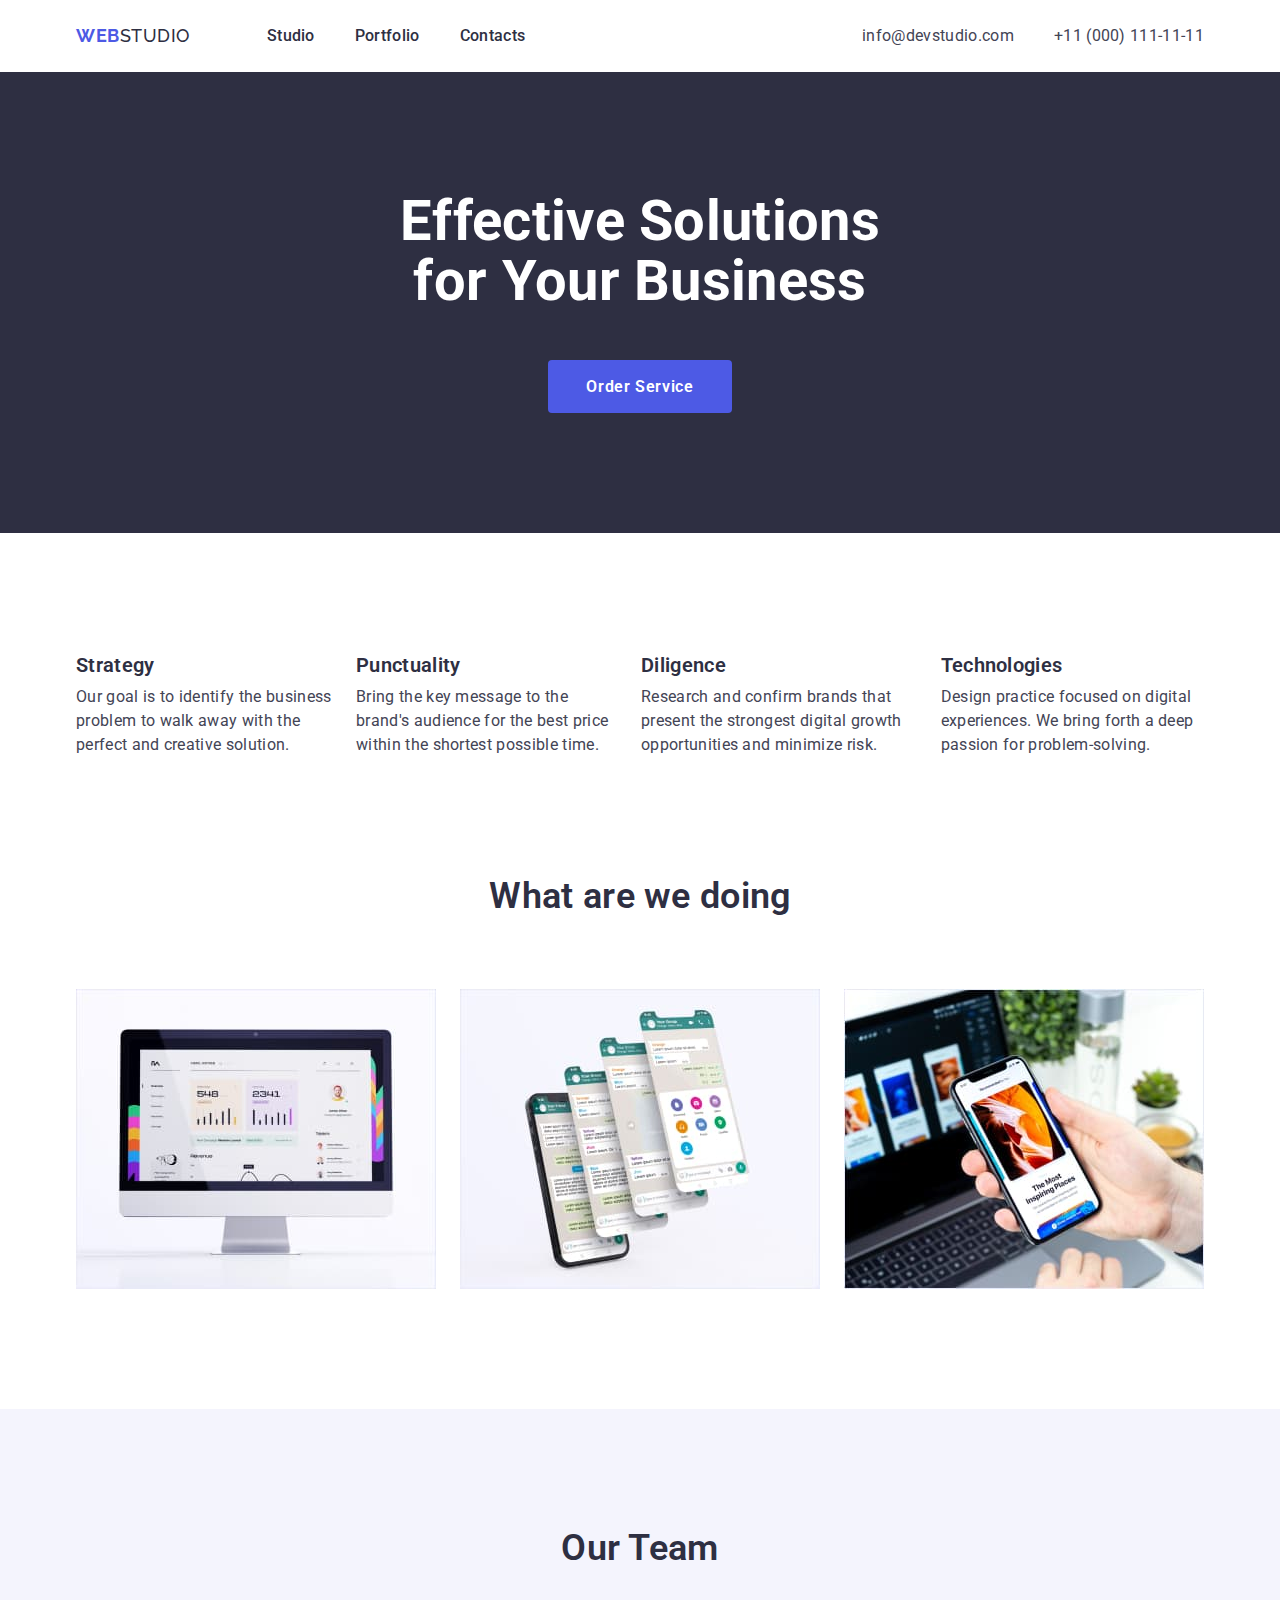
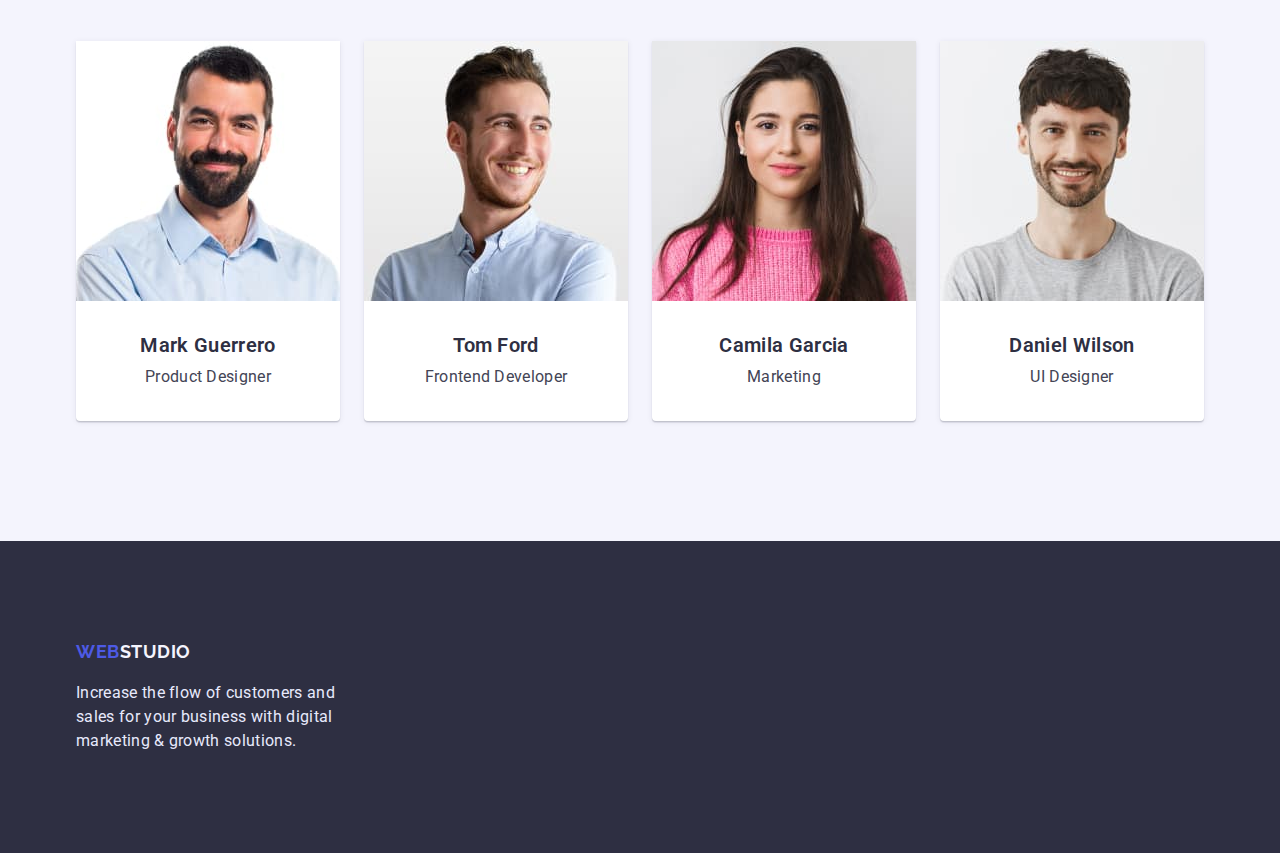
==== index.html @ aacdf4f9 "Add files via upload" ====
<!DOCTYPE html>
<html lang="en">
<head>
    <meta charset="UTF-8">
    <meta http-equiv="X-UA-Compatible" content="IE=edge">
    <meta name="viewport" content="width=device-width, initial-scale=1.0">
    <title>WebStudio</title>
    <link rel="stylesheet" href="https://cdnjs.cloudflare.com/ajax/libs/modern-normalize/1.1.0/modern-normalize.min.css">
    <link rel="stylesheet" href="./css/styles.css">
    <link rel="preconnect" href="https://fonts.googleapis.com">
<link rel="preconnect" href="https://fonts.gstatic.com" crossorigin>
<link rel="preconnect" href="https://fonts.googleapis.com"><link rel="preconnect" href="https://fonts.gstatic.com" crossorigin><link href="https://fonts.googleapis.com/css2?family=Raleway:wght@700&family=Roboto:wght@400;500;700;900&display=swap" rel="stylesheet">
</head>
<body>
    <header class="header">
        <div class="container main-nav">
            <nav class="navigation">
                <a href="./index.html" class="logo"> <span class="logo-web">Web</span>Studio </a>
                <ul class="navigation-list list">
                    <li class="navigation-item"><a href="./index.html" class="navigation-list-item">Studio</a></li>
                    <li class="navigation-item"><a href="./portfolio.html" class="navigation-list-item">Portfolio</a></li>
                    <li class="navigation-item"><a href="#" class="navigation-list-item">Contacts</a></li>
                </ul>
            </nav>
            <ul class="contacts list">
                <li><a href="mailto:info@devstudio.com" class="contacts-item">info@devstudio.com</a></li>
                <li><a href="tel:+11(000)111-11-11" class="contacts-item">+11 (000) 111-11-11</a></li>
            </ul>
        </div>
    </header>
    <main>
<section class="hero section">
    <div class="container">
        <h1 class="hero-title list">Effective Solutions for Your Business</h1>
    <button type="button" class="hero-button"><span class="button-text">Order Service</span> </button>
    </div>
</section>
<section class="features section">
    <div class="container">
        <h2 hidden>Features</h2>
    <ul class="features-list list">
        <li class="features-list-item">
            <h3 class="features-title list">Strategy</h3>
            <p class="features-text list">Our goal is to identify the business
                problem to walk away with the perfect and creative solution.</p>
        </li>
        <li class="features-list-item">
            <h3 class="features-title list">Punctuality</h3>
            <p class="features-text list">Bring the key message to the brand's audience for the best price within the shortest possible time.</p>
        </li>
        <li class="features-list-item">
            <h3 class="features-title list">Diligence</h3>
            <p class="features-text list">Research and confirm brands that present the strongest digital growth opportunities and minimize risk.</p>
        </li>
        <li class="features-list-item">
            <h3 class="features-title list">Technologies</h3>
            <p class="features-text list">Design practice focused on digital experiences. We bring forth a deep passion for problem-solving.</p>
        </li>
    </ul>
    </div>
</section>
<section class="work section">
    <div class="container">
        <h2 class="work-title list">What are we doing</h2>
    <ul class="work-list list">
        <li class="work-list-item"><img  src="./images/desktop.jpg" alt="desktop application" width="360"></li>
        <li class="work-list-item"><img  src="./images/mobileapp.jpg" alt="mobile application" width="360"></li>
        <li class="work-list-item"><img  src="./images/mobilewithdesktop.jpg" alt="information on the mobile application and on the desktop application" width="360"></li>
    </ul>
    </div>
</section>
<section class="team section">
    <div class="container">
        <h2 class="team-title list">Our Team</h2>
        <ul class="team-list list">
            <li class="team-card">
                <img class="team-img" src="./images/mark.jpg" alt="dark haired man with beard" width="262">
                <h3 class="team-member list">Mark Guerrero</h3>
                <p class="team-job-title list">Product Designer</p>
            </li>
            <li class="team-card">
                <img class="team-img" src="./images/tom.jpg" alt="smiling man" width="262">
                <h3 class="team-member list">Tom Ford</h3>
                <p class="team-job-title list">Frontend Developer</p>
            </li>
            <li class="team-card">
                <img class="team-img" src="./images/camila.jpg" alt="beautiful women" width="262">
                <h3 class="team-member list">Camila Garcia</h3>
                <p class="team-job-title list">Marketing</p>
            </li>
            <li class="team-card">
                <img class="team-img" src="./images/daniel.jpg" alt="smiling bearded man" width="262">
                <h3 class="team-member list">Daniel Wilson</h3>
                <p class="team-job-title list">UI Designer</p>
            </li>
        </ul>
    </div> 
</section>
    </main>
    <footer class="footer">
        <div class="container footer-block">
            <a href="./index.html" class="footer-logo"> <span class="footer-logo-web">Web</span>Studio </a>
            <p class="footer-text list">Increase the flow of customers and sales for your business with digital marketing & growth solutions.</p>    
        </div>
         </footer>
</body>
</html>
---- css/styles.css ----
:root {
    --primary-text-color: #2E2F42;
    --secondary-text-color: #434455;
    --white-text-color: #FFFFFF;
    --white-bgn-color: #FFFFFF;
    --primary-bgn-color: #E5E5E5;
    --secondary-bgn-color: #F4F4FD;
    --footer-bgn-color: #2E2F42;
    --footer-logo-color: #F4F4FD;
    --footer-text-color: #E7E9FC;
    --border-color:#E7E9FC;
    --brand-color: #4D5AE5;
    --line-height-text: 1.5;
    --font-weight-primary: 600;
    --font-size-primary: 16px;
    --font-size-secondary: 20px; 

}

body {
    font-family: 'Roboto', sans-serif;
    letter-spacing: 0.02em;
    line-height: var(--line-height-text);
    color: var(--primary-text-color);
    background-color: var(--white-bgn-color);
}

img {
    display: block;
}

.list {
    margin: 0;
    padding: 0;
}
.container {
    width: 1158px;
    padding-left: 15px;
    padding-right: 15px;
    margin: 0 auto;
}

.section {
    padding-top: 120px;
    padding-bottom: 120px;
}

/* Header */

.header {
    box-shadow: 0px 2px 1px rgba(46, 47, 66, 0.08), 0px 1px 1px rgba(46, 47, 66, 0.16), 0px 1px 6px rgba(46, 47, 66, 0.08);
}

.main-nav {
    display: flex;
    align-items: center;
}

.navigation {
    display: flex;
    align-items: center;

    text-decoration: none;
    font-weight: var(--font-weight-primary);
}

.logo, .logo-web {
    font-family: 'Raleway';
    font-weight: 700;
    letter-spacing: 0.03em;
    line-height: 1.33;
    text-transform: uppercase;
    font-size: 18px;
}

.logo-web {
    color: var(--brand-color);    
}

.navigation {
    padding-top: 24px;
    padding-bottom: 24px;
}

.navigation-list {
    display: flex;
    align-items: center;
    margin-left: 77px;

    list-style-type: none;
}

.navigation-item + .navigation-item {
   margin-left: 40px; 
}

.navigation-list-item, .logo, .contacts-item {
    text-decoration: none;
    font-weight: 500;
    color: var(--primary-text-color);
}

.navigation-list-item {
    padding-top: 24px;
    padding-bottom: 24px;
}

.navigation-list-item:hover,
.navigation-list-item:focus {
    color: var(--brand-color);
}

/* .navigation-item:visited {
    color: var(--secondary-text-color);
} */

.contacts {
    display: flex;
    margin-left: auto;
    

    list-style-type: none;
}

.contacts-item {
    margin-left: 40px;

    color: var(--secondary-text-color);
    font-weight: 400;
}

.contacts-item:hover,
.contacts-item:focus {
    color: var(--brand-color);
}

.contacts + .contacts {
    margin-left: 40px;
}

/* Main studio page*/

.hero {
    background-color: var(--footer-bgn-color); 
    text-align: center;
}
.hero .section {
    padding-top: 192px;
    padding-bottom: 192px;
}

.hero-title {
    margin-bottom: 48px;
    width: 492px;
    margin-left: auto;
    margin-right: auto;
    color: var(--white-text-color);
    line-height: 1.07;
    font-size: 56px;
}

.hero-button {
    border-radius: 4px;
    border: none;

    color: var(--white-text-color);
    background-color: var(--brand-color);
    font-weight: var(--font-weight-primary);
    cursor: pointer;
    line-height: 1.19;
    letter-spacing: 0.04em;
}

.button-text {
    display: inline-block;
    padding: 16px 32px;
       
}

/* Features */

.features-list {
    display: flex;

    list-style-type: none;

}

.features-list-item + .features-list-item {
    margin-left: 24px;
}


.features-title {
    margin-bottom: 8px;

    font-weight: var(--font-weight-primary);
    font-size: var(--font-size-secondary);
    line-height: 1.2;
}

.features-text {
    color: var(--secondary-text-color);
}

/* Work */
 
.work {
    padding-top: 0;
}

.work-title {
    margin-bottom: 72px;
    text-align: center;
}

.work-list {
    display: flex;
    list-style-type: none;
}

.work-list-item + .work-list-item {
    margin-left: 24px;
}

.work-title, .team-title {
    font-weight: var(--font-weight-primary);
    line-height: 1.11;
    font-size: 36px;

}

/* Team */


.team {
    background-color: var(--secondary-bgn-color);
}

.team-title {
    margin-bottom: 72px;

    text-align: center;
}

.team-list {
    display: flex;

    list-style-type: none;
}

.team-card {
    width: 264px;
    border-radius: 0px 0px 4px 4px;

    background-color: var(--white-bgn-color);
    box-shadow: 0px 1px 6px rgba(46, 47, 66, 0.08), 0px 1px 1px rgba(46, 47, 66, 0.16), 0px 2px 1px rgba(46, 47, 66, 0.08);
    text-align: center;
}

.team-card + .team-card {
    margin-left: 24px;
}

.team-img {
    margin-bottom: 32px;
    width: 264px;
}

.team-member {
    margin-bottom: 8px;

    font-weight: var(--font-weight-primary);
    font-size: var(--font-size-secondary);
    line-height: 1.2;
}

.team-job-title {
    padding-bottom: 32px;
    color: var(--secondary-text-color);
}


/* Portfolio page */

.portfolio {
    padding-top: 96px;
}

.button-list {
    display: flex;
    justify-content: center;
    margin-bottom: 72px;

    list-style-type: none;
}

.button-list-item + .button-list-item {
    margin-left: 24px;
}

.portfolio-button {
    border: 1px solid var(--border-color);
    border-radius: 4px;
    padding: 12px 24px;

    color: var(--brand-color);
    background-color: var(--secondary-bgn-color);
    letter-spacing: 0.04em;
    font-size: var(--font-size-primary);
    cursor: pointer;
    
}

.portfolio-button:hover,
.portfolio-button:focus {
    color: var(--white-text-color);
    background-color: var(--brand-color);
    border-color: var(--brand-color);
    box-shadow: 0px 3px 1px rgba(0, 0, 0, 0.1), 0px 2px 1px rgba(0, 0, 0, 0.08), 0px 2px 2px rgba(0, 0, 0, 0.12);
}


.portfolio-list {
    display: flex;
    flex-wrap: wrap;
    row-gap: 48px;
    column-gap: 24px;

    list-style-type: none;
}

.portfolio-item {
    width: 360px;
    border-bottom: 0.5px solid var(--border-color);
}

.portfolio-item-card {
    display: block;

    text-decoration: none;
    box-shadow: 0px 1px 6px rgba(46, 47, 66, 0.08);
}

.portfolio-item-text {
    border: 0.5px solid #F4F4FD;
    border-top: transparent;
    padding-top: 32px;
    padding-bottom: 32px;
    padding-left: 16px;
}

.portfolio-title{
    padding-bottom: 8px;

    line-height: 1.2;
    font-size: var(--font-size-secondary);
    color: var(--primary-text-color);
}

.portfolio-title-text {
    color: var(--secondary-text-color);
}

/* Footer */

.footer {
    padding-top: 100px;
    padding-bottom: 100px;

    background-color: var(--footer-bgn-color);
}


.footer-logo, .footer-logo-web {
    color: var(--footer-logo-color);
    font-family: 'Raleway';
    font-weight: 700;
    letter-spacing: 0.03em;
    line-height: 1.16;
    text-transform: uppercase;
    font-size: 18px;
    text-decoration: none;
}

.footer-logo-web {
    color: var(--brand-color);
}

.footer-text {
    margin-top: 16px;
    width: 264px;
    color: var(--footer-text-color);
}
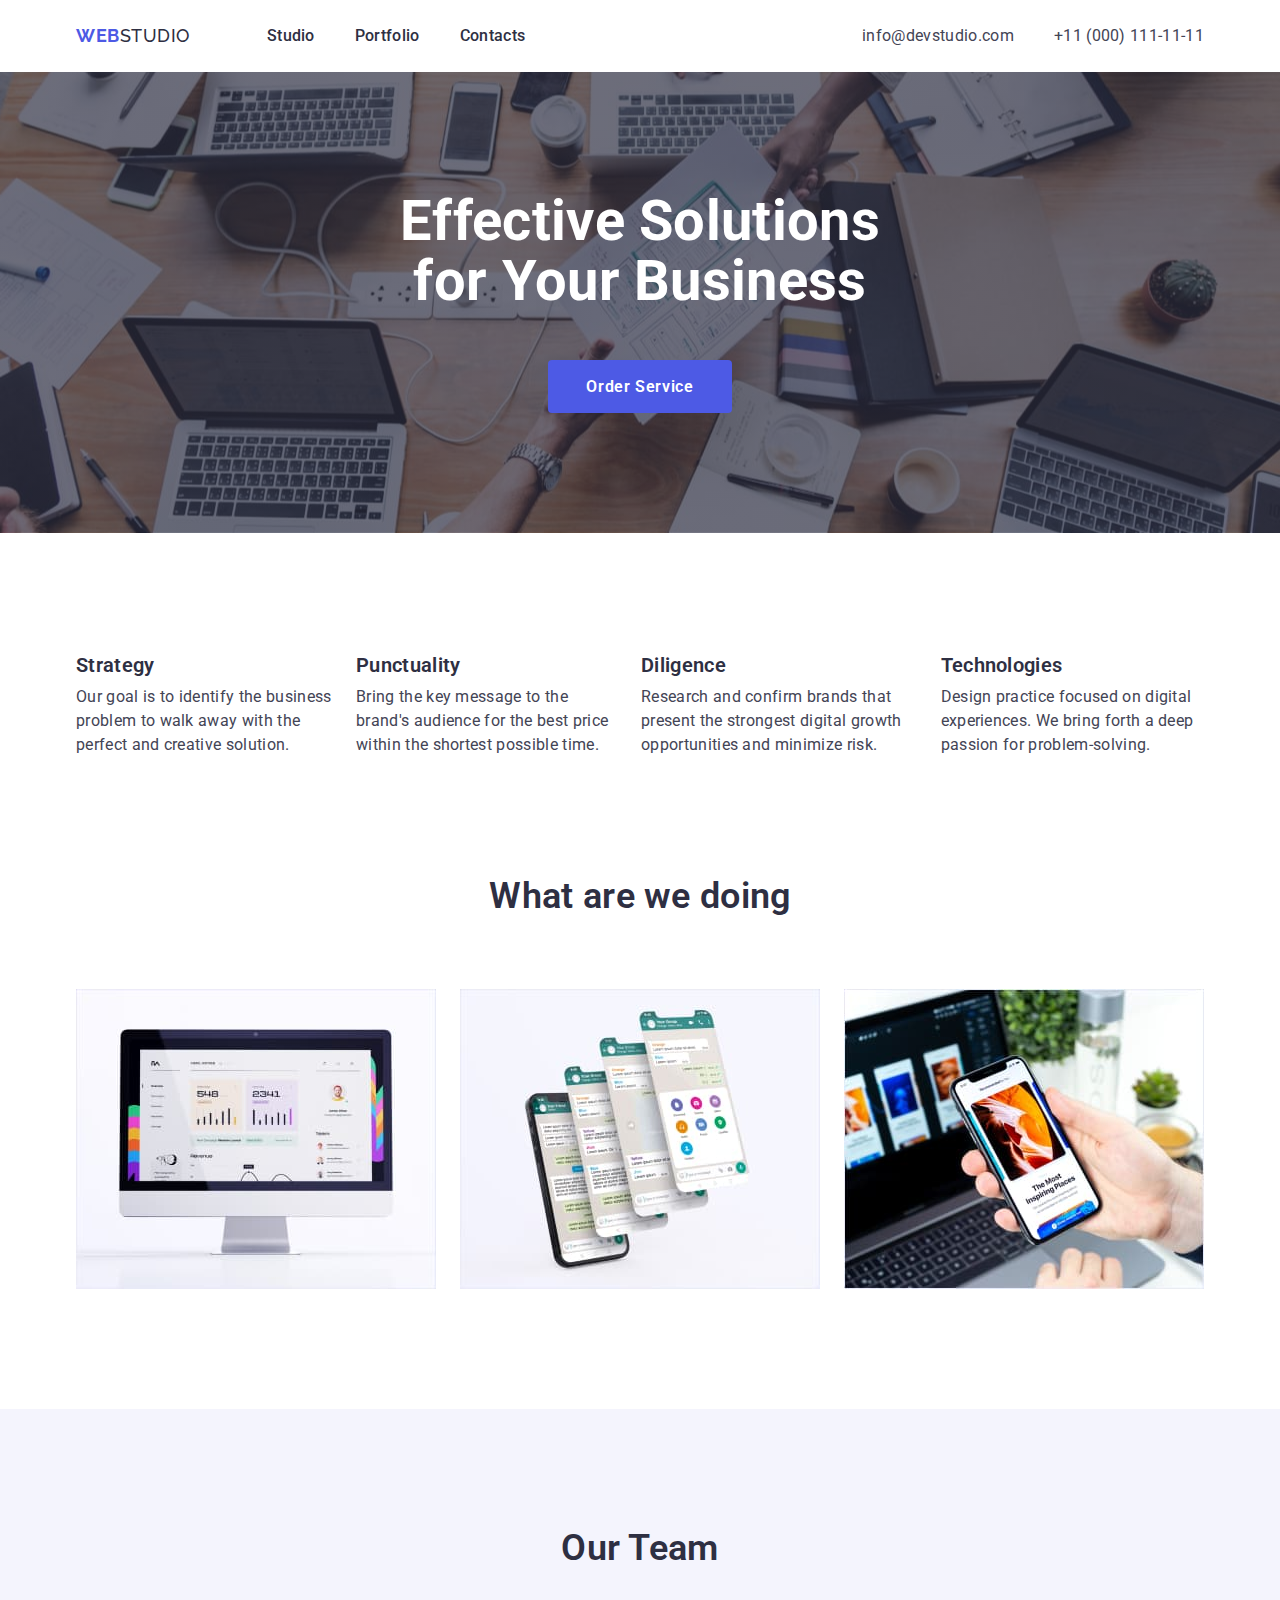
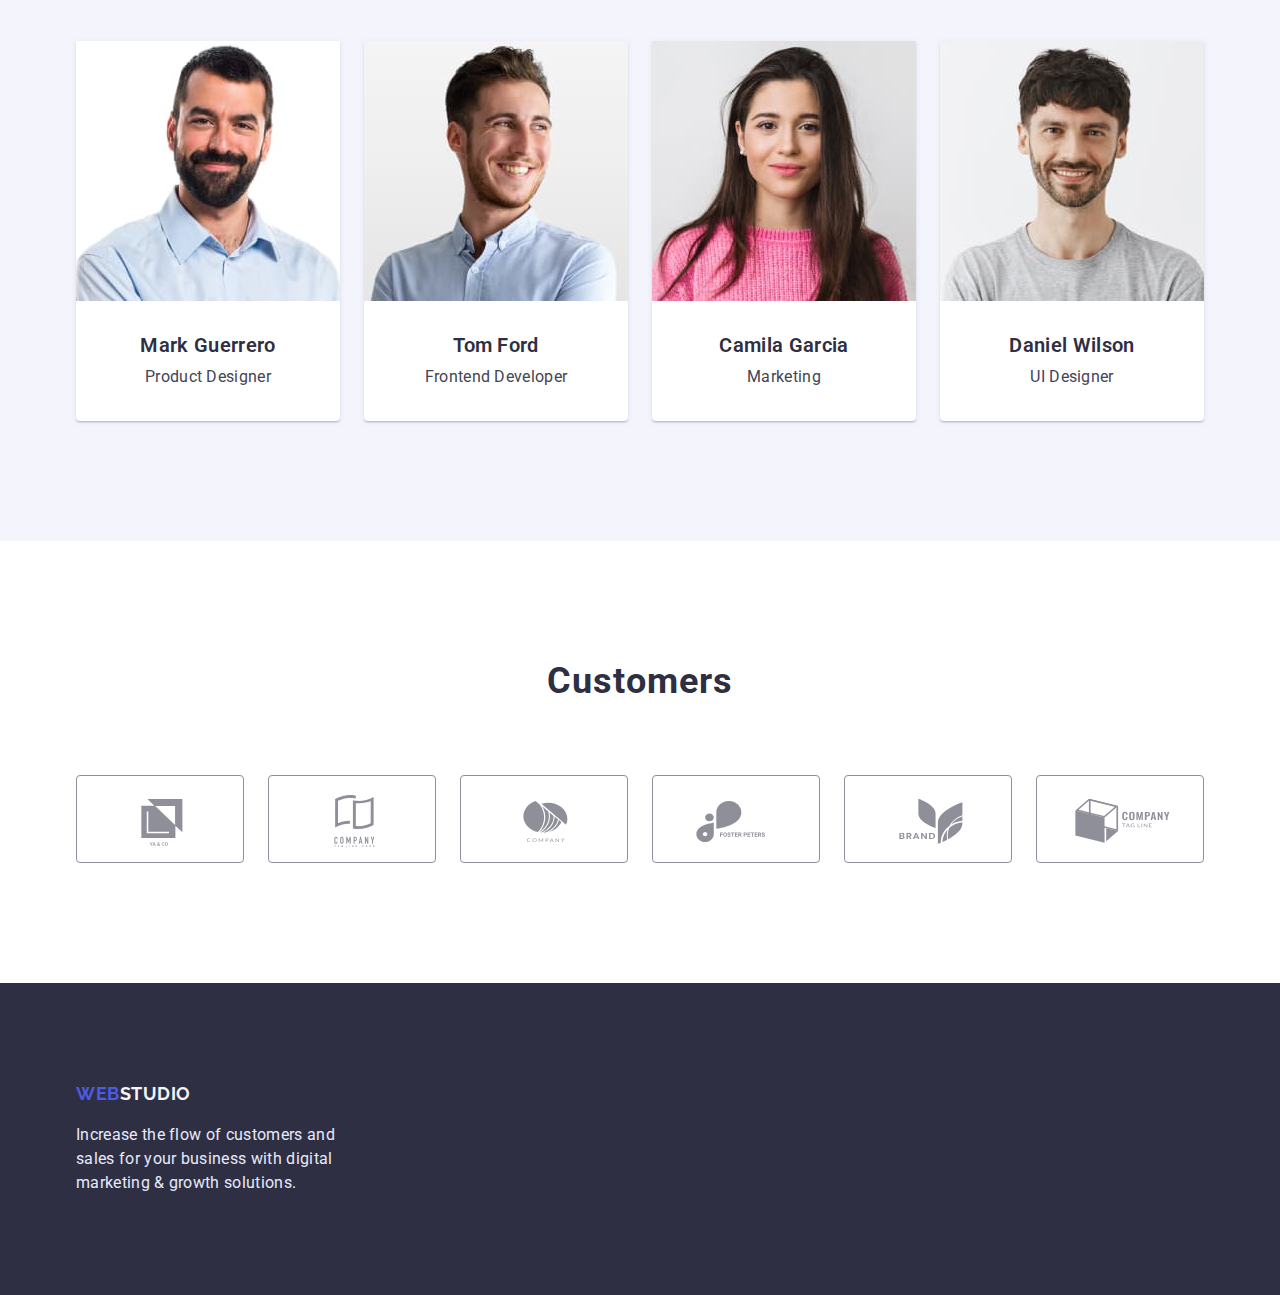
==== commit 94895d25: "icons & styles" ====
--- a/index.html
+++ b/index.html
@@ -96,6 +96,55 @@
         </ul>
     </div> 
 </section>
+<section class="costumer section">
+    <div class="container">
+        <h2 class="costumer-title list">Customers</h2>
+            <ul class="costumer-list list">
+                <li class="costumer-list-item"> 
+                    <a href="#" class="costumer-list-link">
+                        <svg class="costumer-list-icon" width="104" height="56"> 
+                            <use href="./images/icons.svg#icon-ya-and-co"></use>
+                        </svg>
+                    </a>
+                </li>
+                <li class="costumer-list-item"> 
+                    <a href="#" class="costumer-list-link">
+                        <svg class="costumer-list-icon" width="104" height="56">
+                            <use href="./images/icons.svg#icon-tag-line-here"></use>
+                        </svg>
+                    </a>
+                </li>
+                <li class="costumer-list-item"> 
+                    <a href="#" class="costumer-list-link">
+                        <svg class="costumer-list-icon" width="104" height="56">
+                            <use href="./images/icons.svg#icon-company"></use> 
+                        </svg>
+                    </a> 
+                </li>   
+                <li class="costumer-list-item">
+                     <a href="#" class="costumer-list-link">
+                        <svg class="costumer-list-icon" width="104" height="56"> 
+                            <use href="./images/icons.svg#icon-foster-peters"></use>
+                        </svg>
+                     </a>
+                </li>
+                <li class="costumer-list-item"> 
+                    <a href="#" class="costumer-list-link">
+                        <svg class="costumer-list-icon" width="104" height="56"> 
+                            <use href="./images/icons.svg#icon-brand"></use>
+                        </svg>
+                    </a>
+                </li>
+                <li class="costumer-list-item">
+                     <a href="#" class="costumer-list-link">
+                        <svg class="costumer-list-icon" width="104" height="56"> 
+                            <use href="./images/icons.svg#icon-tag-line"></use>
+                        </svg>
+                     </a>
+                </li>
+            </ul>
+    </div>
+</section>
     </main>
     <footer class="footer">
         <div class="container footer-block">
--- a/css/styles.css
+++ b/css/styles.css
@@ -10,6 +10,9 @@
     --footer-text-color: #E7E9FC;
     --border-color:#E7E9FC;
     --brand-color: #4D5AE5;
+    --border-icons-color: #8E8F99;
+    --icon-color: #AFB1B8;
+    --border-radius: 4px;
     --line-height-text: 1.5;
     --font-weight-primary: 600;
     --font-size-primary: 16px;
@@ -141,9 +144,13 @@
 /* Main studio page*/
 
 .hero {
-    background-color: var(--footer-bgn-color); 
+    background:linear-gradient( rgba(46, 47, 66, 0.7), rgba(46, 47, 66, 0.7)), url(../images/people-office.jpg);
+    background-size: 1440px cover;
+    background-repeat: no-repeat;
+    background-position: 50%; 
     text-align: center;
 }
+
 .hero .section {
     padding-top: 192px;
     padding-bottom: 192px;
@@ -278,6 +285,57 @@
 .team-job-title {
     padding-bottom: 32px;
     color: var(--secondary-text-color);
+}
+
+/* Costumers */
+
+.costumer-title {
+    margin-bottom: 72px;
+    
+    text-align: center;
+    line-height: 1.16;
+    font-size: 36px;
+    font-weight: 700;
+    letter-spacing: 0.03em;
+
+}
+
+.costumer-list {
+    display: flex;
+    align-items: center;
+    justify-content: center;
+    column-gap: 24px;
+    
+    list-style-type: none; 
+
+}
+
+.costumer-list-item {
+    width: 168px;
+    height: 88px;
+    padding: 16px 32px;
+    border: 1px solid var(--border-icons-color);
+    border-radius: 4px;
+    background-color: var(--white-bgn-color);
+    
+}
+
+.costumer-list-item:hover,
+.costumer-list-item:focus {
+    border-color: var(--brand-color);
+}
+
+
+.costumer-list-icon {
+    display: flex;
+    align-items: center;
+    
+
+}
+
+.costumer-list-icon:hover,
+.costumer-list-icon:focus {
+    fill: var(--brand-color);
 }
 
 
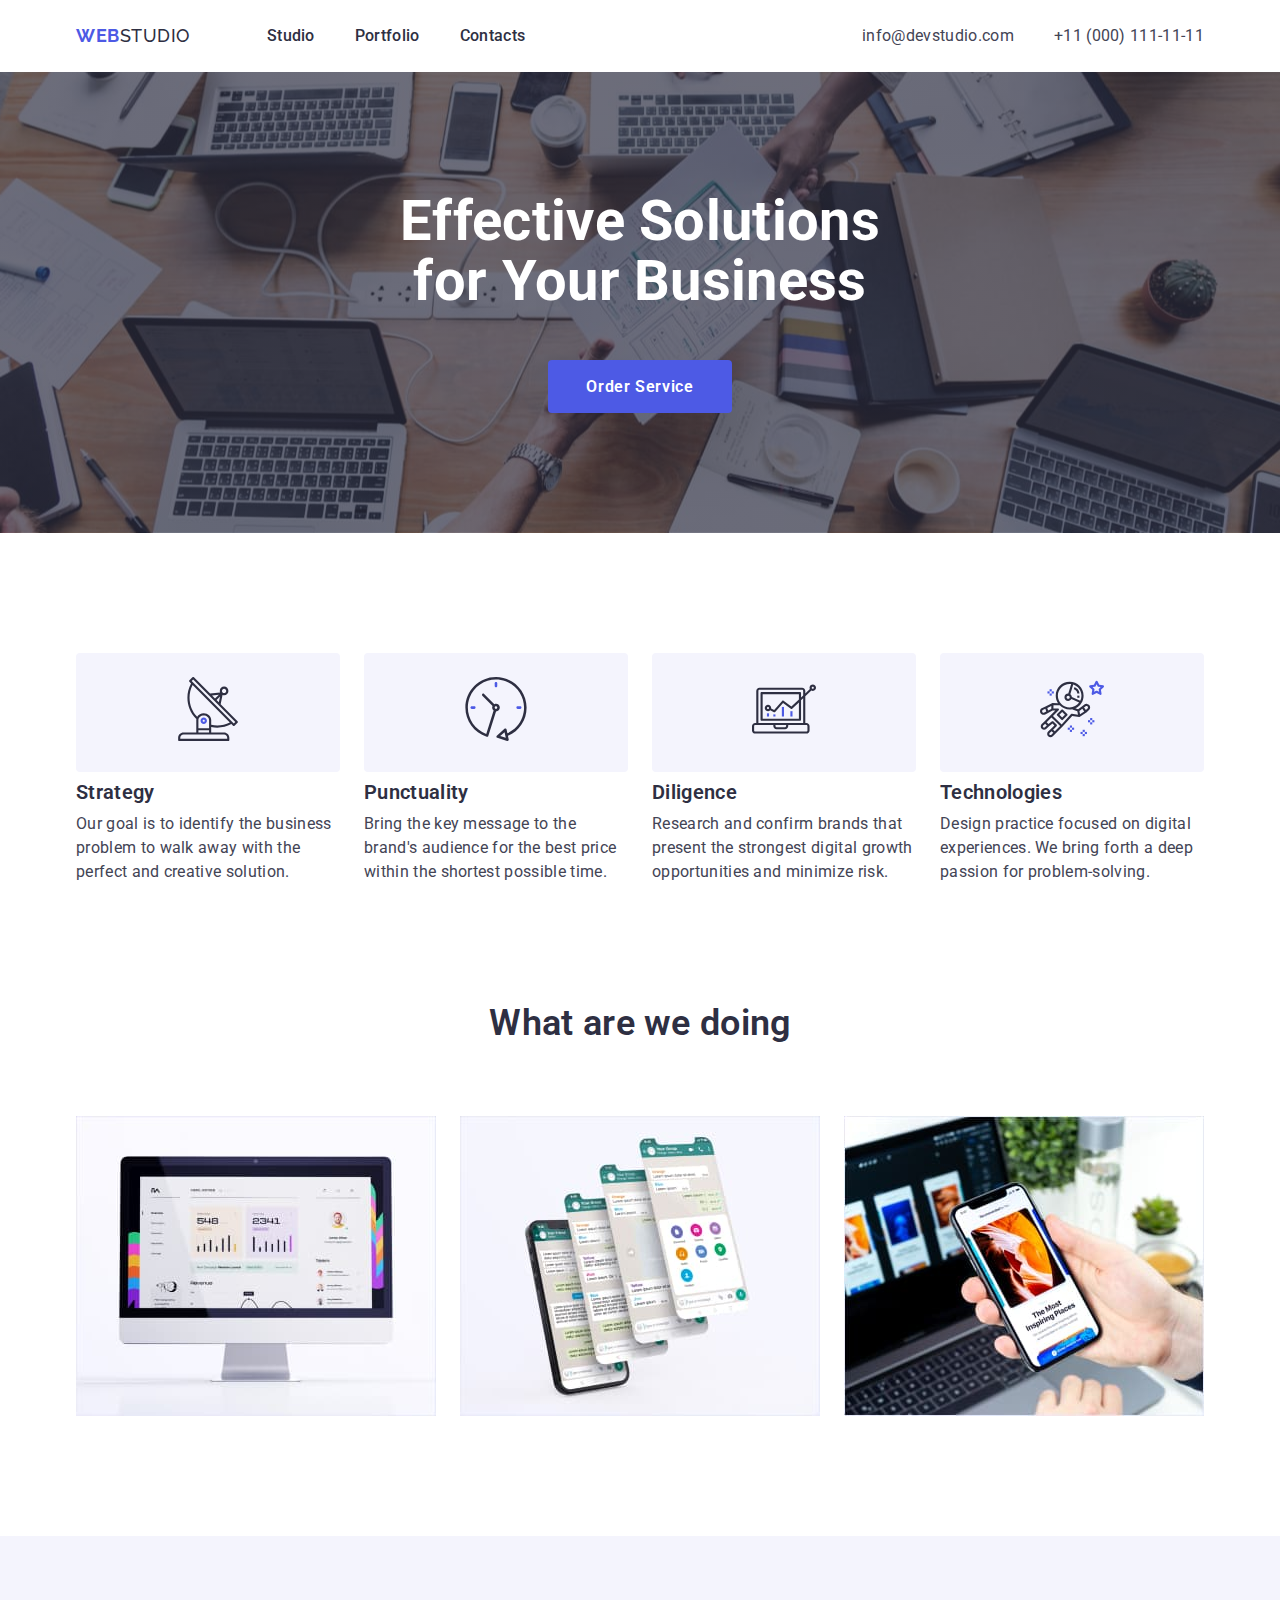
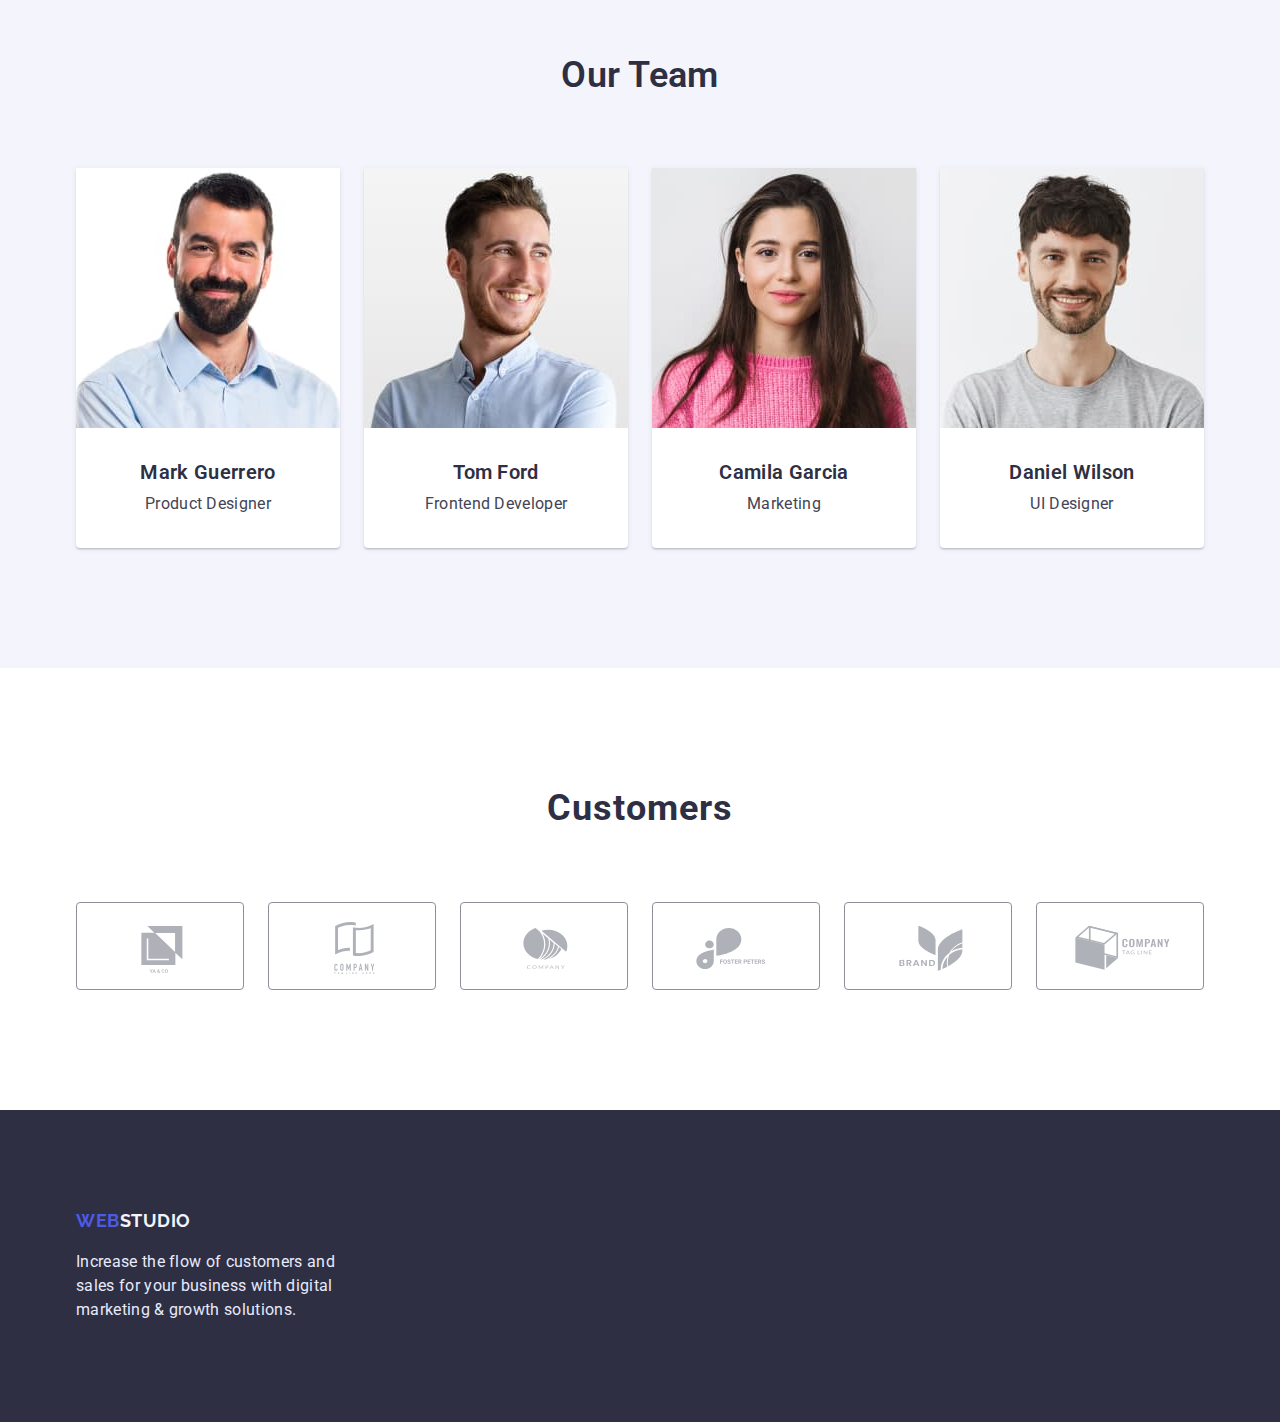
==== commit 8062f18b: "icons-index" ====
--- a/index.html
+++ b/index.html
@@ -40,19 +40,39 @@
         <h2 hidden>Features</h2>
     <ul class="features-list list">
         <li class="features-list-item">
+            <div class="future-list-icon">
+                <svg class="features-icon" width="64" height="64">
+                    <use href="./images/icons.svg#icon-antenna"></use>
+                </svg>
+            </div> 
             <h3 class="features-title list">Strategy</h3>
             <p class="features-text list">Our goal is to identify the business
                 problem to walk away with the perfect and creative solution.</p>
         </li>
         <li class="features-list-item">
+            <div class="future-list-icon">
+                <svg class="features-icon" width="64" height="64">
+                    <use href="./images/icons.svg#icon-clock"></use>
+                </svg>
+            </div>
             <h3 class="features-title list">Punctuality</h3>
             <p class="features-text list">Bring the key message to the brand's audience for the best price within the shortest possible time.</p>
         </li>
         <li class="features-list-item">
+            <div class="future-list-icon">
+                <svg class="features-icon" width="64" height="64">
+                    <use href="./images/icons.svg#icon-diagram"></use>
+                </svg>
+            </div>
             <h3 class="features-title list">Diligence</h3>
             <p class="features-text list">Research and confirm brands that present the strongest digital growth opportunities and minimize risk.</p>
         </li>
         <li class="features-list-item">
+            <div class="future-list-icon">
+                <svg class="features-icon" width="64" height="64">
+                    <use href="./images/icons.svg#icon-astronaut"></use>
+                </svg>
+            </div>
             <h3 class="features-title list">Technologies</h3>
             <p class="features-text list">Design practice focused on digital experiences. We bring forth a deep passion for problem-solving.</p>
         </li>
--- a/css/styles.css
+++ b/css/styles.css
@@ -10,6 +10,7 @@
     --footer-text-color: #E7E9FC;
     --border-color:#E7E9FC;
     --brand-color: #4D5AE5;
+    --brand-hover-color: #404BBF;
     --border-icons-color: #8E8F99;
     --icon-color: #AFB1B8;
     --border-radius: 4px;
@@ -110,7 +111,7 @@
 
 .navigation-list-item:hover,
 .navigation-list-item:focus {
-    color: var(--brand-color);
+    color: var(--brand-hover-color);
 }
 
 /* .navigation-item:visited {
@@ -134,7 +135,7 @@
 
 .contacts-item:hover,
 .contacts-item:focus {
-    color: var(--brand-color);
+    color: var(--brand-hover-color);
 }
 
 .contacts + .contacts {
@@ -178,6 +179,11 @@
     letter-spacing: 0.04em;
 }
 
+.hero-button:hover,
+.hero-button:focus {
+    background-color: var(--brand-hover-color);
+}
+
 .button-text {
     display: inline-block;
     padding: 16px 32px;
@@ -188,19 +194,27 @@
 
 .features-list {
     display: flex;
-
-    list-style-type: none;
-
-}
-
-.features-list-item + .features-list-item {
-    margin-left: 24px;
+    column-gap: 24px;
+    list-style-type: none;
+
+}
+
+.features-list-item {
+    display: flex;
+    flex-direction: column;
+    gap: 8px;
+}
+
+.future-list-icon {
+    display: block;
+    width: 264px;
+    border-radius: 4px;
+    padding: 24px 100px;
+    background-color: var(--secondary-bgn-color);
 }
 
 
 .features-title {
-    margin-bottom: 8px;
-
     font-weight: var(--font-weight-primary);
     font-size: var(--font-size-secondary);
     line-height: 1.2;
@@ -317,25 +331,26 @@
     border: 1px solid var(--border-icons-color);
     border-radius: 4px;
     background-color: var(--white-bgn-color);
-    
-}
+}
+
+
 
 .costumer-list-item:hover,
 .costumer-list-item:focus {
-    border-color: var(--brand-color);
+    border-color: var(--brand-hover-color);
 }
 
 
 .costumer-list-icon {
     display: flex;
     align-items: center;
-    
+    fill: var(--icon-color);
 
 }
 
 .costumer-list-icon:hover,
 .costumer-list-icon:focus {
-    fill: var(--brand-color);
+    fill: var(--brand-hover-color);
 }
 
 
@@ -373,8 +388,8 @@
 .portfolio-button:hover,
 .portfolio-button:focus {
     color: var(--white-text-color);
-    background-color: var(--brand-color);
-    border-color: var(--brand-color);
+    background-color: var(--brand-hover-color);
+    border-color: var(--brand-hover-color);
     box-shadow: 0px 3px 1px rgba(0, 0, 0, 0.1), 0px 2px 1px rgba(0, 0, 0, 0.08), 0px 2px 2px rgba(0, 0, 0, 0.12);
 }
 
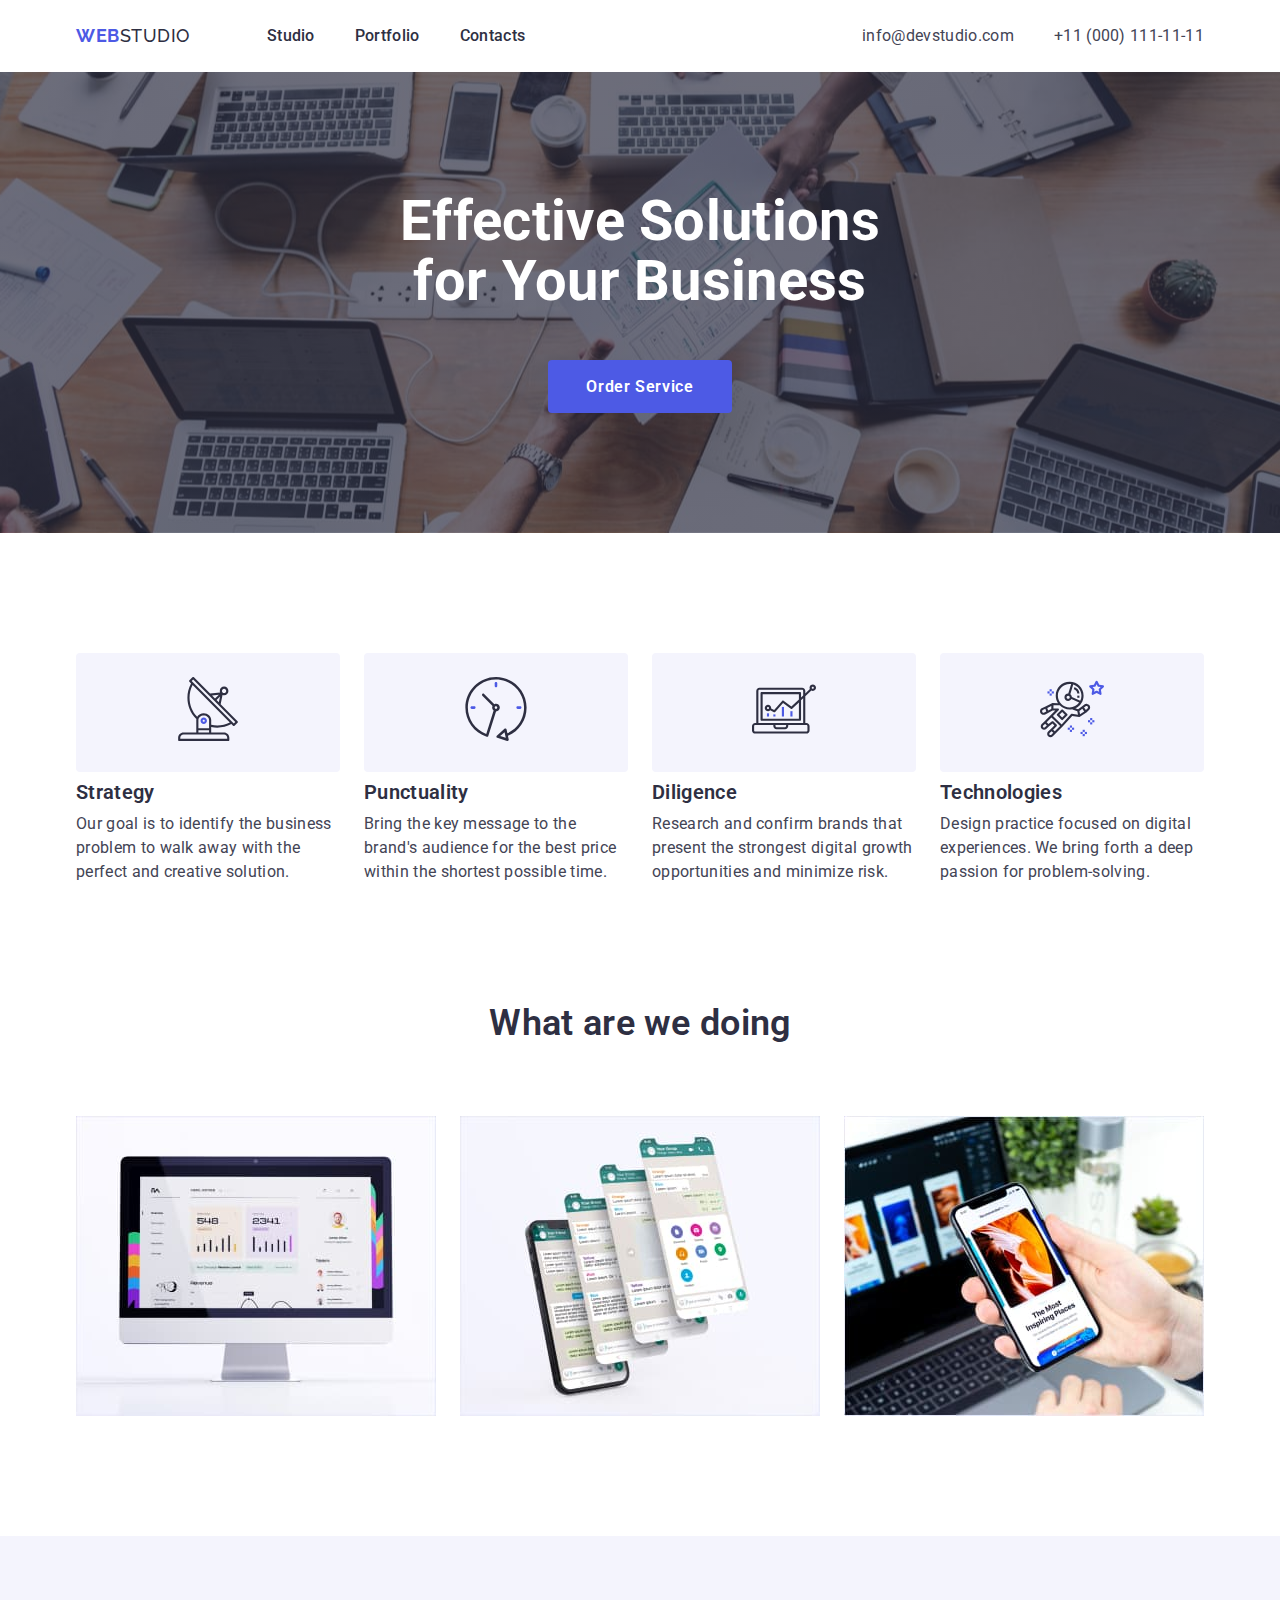
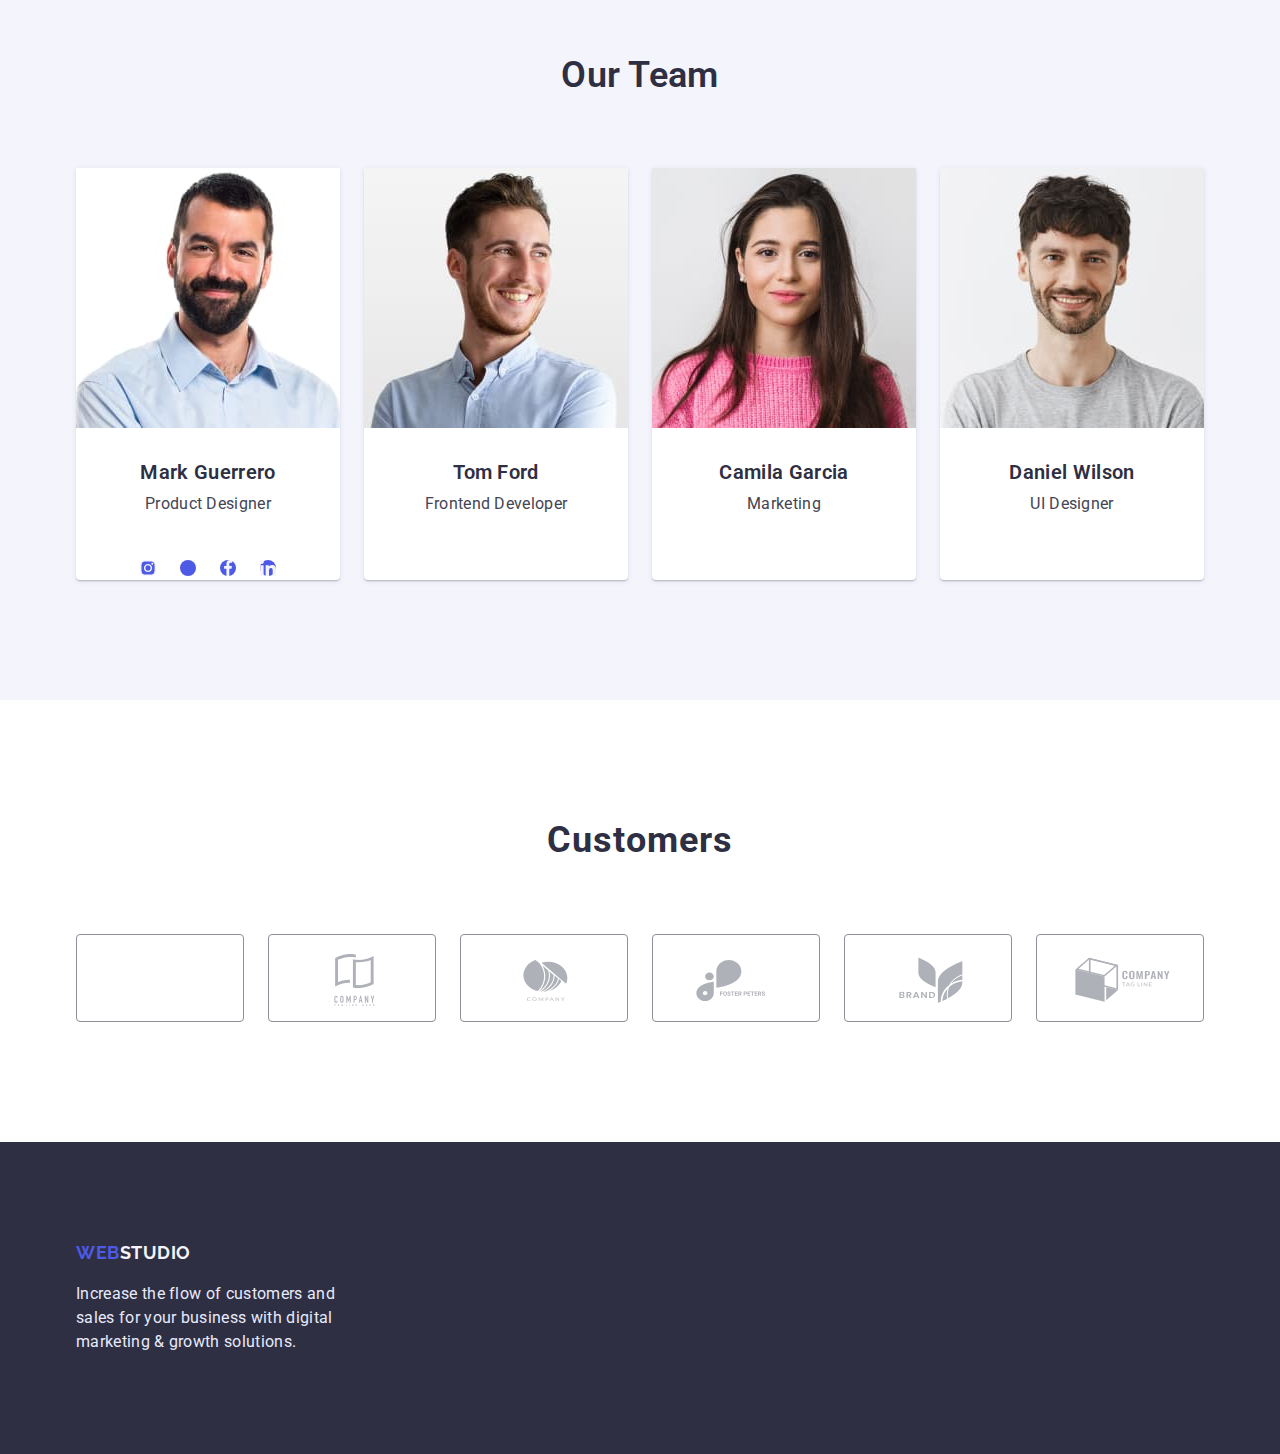
==== commit c7e8773d: "corrections" ====
--- a/index.html
+++ b/index.html
@@ -93,10 +93,40 @@
     <div class="container">
         <h2 class="team-title list">Our Team</h2>
         <ul class="team-list list">
-            <li class="team-card">
+            <li class="team-card list">
                 <img class="team-img" src="./images/mark.jpg" alt="dark haired man with beard" width="262">
                 <h3 class="team-member list">Mark Guerrero</h3>
                 <p class="team-job-title list">Product Designer</p>
+                <ul class="team-soc-list list">
+                    <li class="team-soc-item">
+                        <a href="#" class="team-soc-link">
+                            <svg class="team-icon" width="16" height="16">
+                                <use href="./images/icons.svg#icon-instagram" ></use>
+                            </svg>
+                        </a>
+                    </li>
+                     <li class="team-soc-item">
+                        <a href="#" class="team-soc-link">
+                            <svg class="team-icon" width="16" height="16">
+                                <use href="./images/icons.svg#icon-twitter"></use>
+                            </svg>
+                        </a>
+                    </li>
+                     <li class="team-soc-item">
+                        <a href="#" class="team-soc-link">
+                            <svg class="team-icon" width="16" height="16">
+                                <use href="./images/icons.svg#icon-facebook"></use>
+                            </svg>
+                        </a>
+                    </li>
+                     <li class="team-soc-item">
+                        <a href="#" class="team-soc-link">
+                            <svg class="team-icon" width="16" height="16">
+                                <use href="./images/icons.svg#icon-linkedin"></use>
+                            </svg>
+                        </a>
+                    </li>
+                </ul>
             </li>
             <li class="team-card">
                 <img class="team-img" src="./images/tom.jpg" alt="smiling man" width="262">
--- a/css/styles.css
+++ b/css/styles.css
@@ -13,6 +13,7 @@
     --brand-hover-color: #404BBF;
     --border-icons-color: #8E8F99;
     --icon-color: #AFB1B8;
+    --secondary-icon-color: #F4F4FD;
     --border-radius: 4px;
     --line-height-text: 1.5;
     --font-weight-primary: 600;
@@ -298,7 +299,30 @@
 
 .team-job-title {
     padding-bottom: 32px;
+    margin: 8px;
     color: var(--secondary-text-color);
+}
+
+
+.team-soc-list {
+    display: flex;
+    align-items: center;
+    justify-content: center;
+    column-gap: 24px;
+    padding: 4px 0;
+    list-style-type: none;
+}
+
+.team-soc-link {
+    background-color: var(--brand-color);
+    display: flex;
+    align-items: center;
+    justify-content: center;
+    border-radius: 50%;
+}
+
+.team-icon {
+    fill: var(--secondary-icon-color);
 }
 
 /* Costumers */
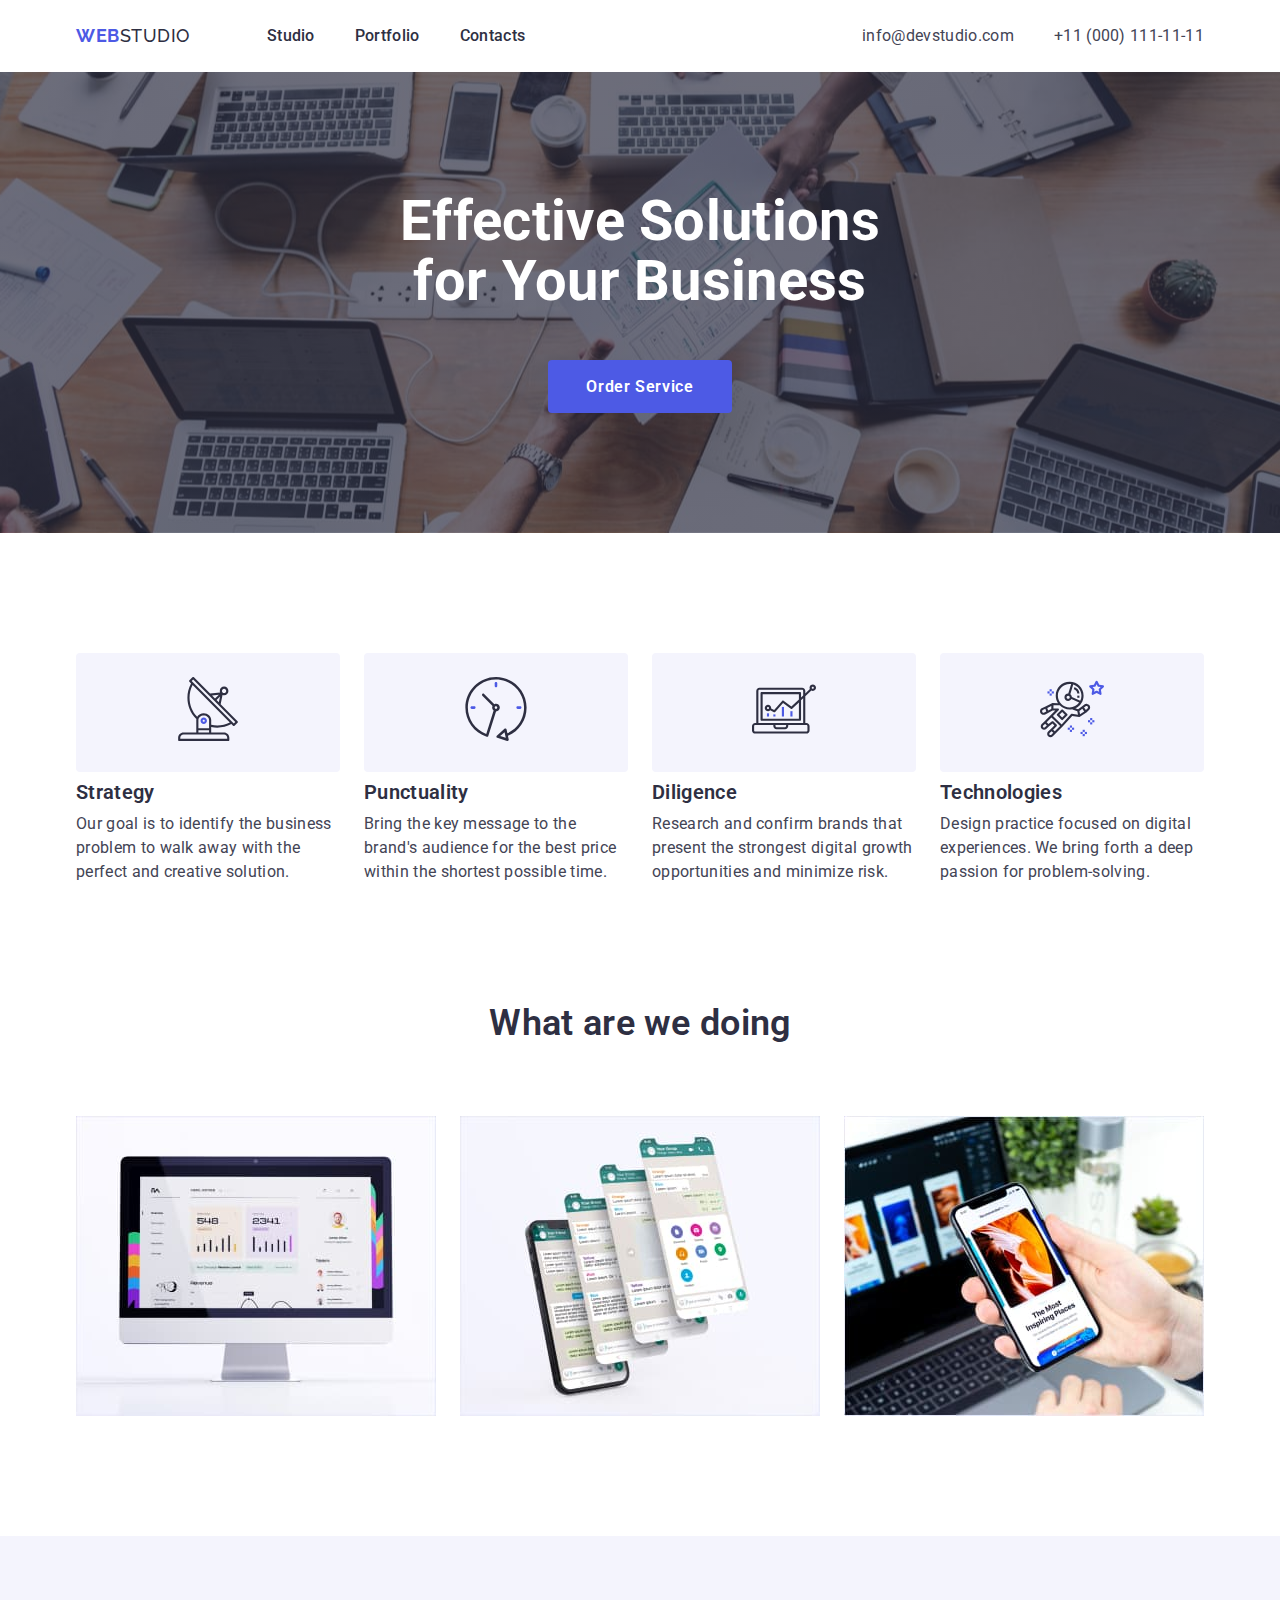
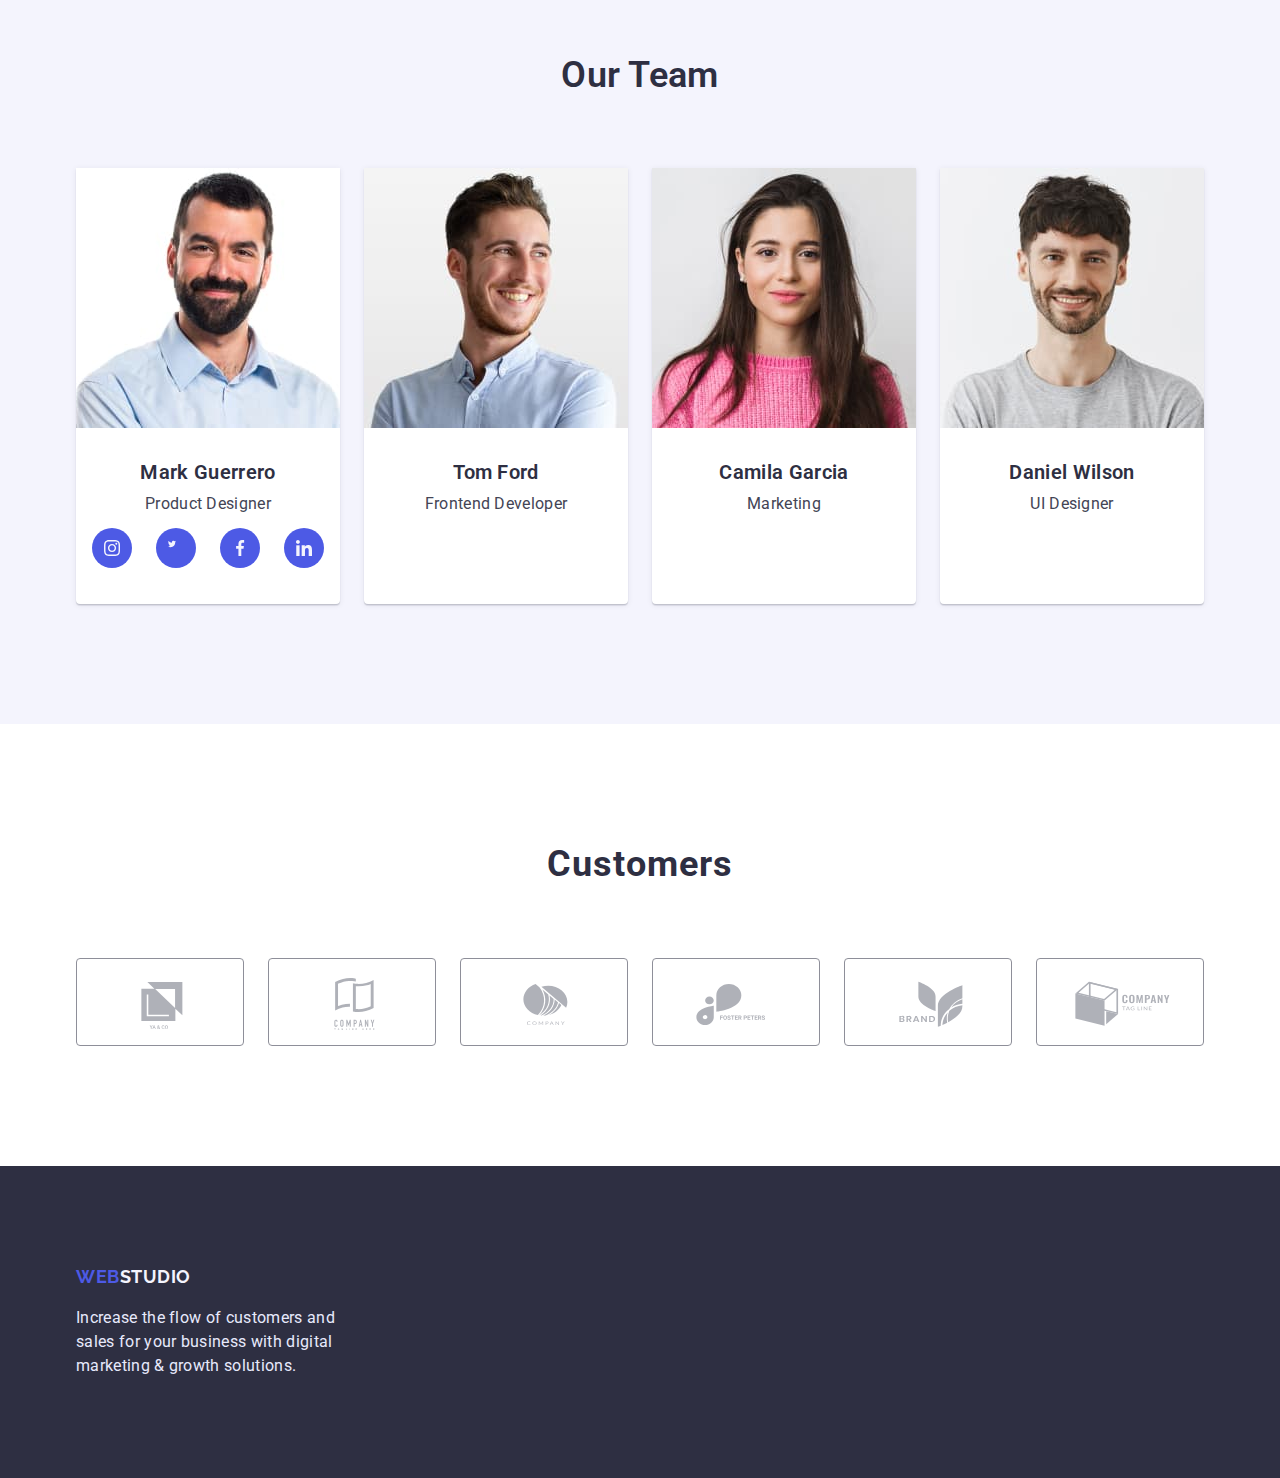
==== commit 60974fd3: "icons settings" ====
--- a/index.html
+++ b/index.html
@@ -98,7 +98,7 @@
                 <h3 class="team-member list">Mark Guerrero</h3>
                 <p class="team-job-title list">Product Designer</p>
                 <ul class="team-soc-list list">
-                    <li class="team-soc-item">
+                    <li class="team-soc-item list">
                         <a href="#" class="team-soc-link">
                             <svg class="team-icon" width="16" height="16">
                                 <use href="./images/icons.svg#icon-instagram" ></use>
--- a/css/styles.css
+++ b/css/styles.css
@@ -298,7 +298,6 @@
 }
 
 .team-job-title {
-    padding-bottom: 32px;
     margin: 8px;
     color: var(--secondary-text-color);
 }
@@ -310,6 +309,7 @@
     justify-content: center;
     column-gap: 24px;
     padding: 4px 0;
+    margin-bottom: 32px;
     list-style-type: none;
 }
 
@@ -319,6 +319,8 @@
     align-items: center;
     justify-content: center;
     border-radius: 50%;
+    width: 40px;
+    height: 40px;
 }
 
 .team-icon {
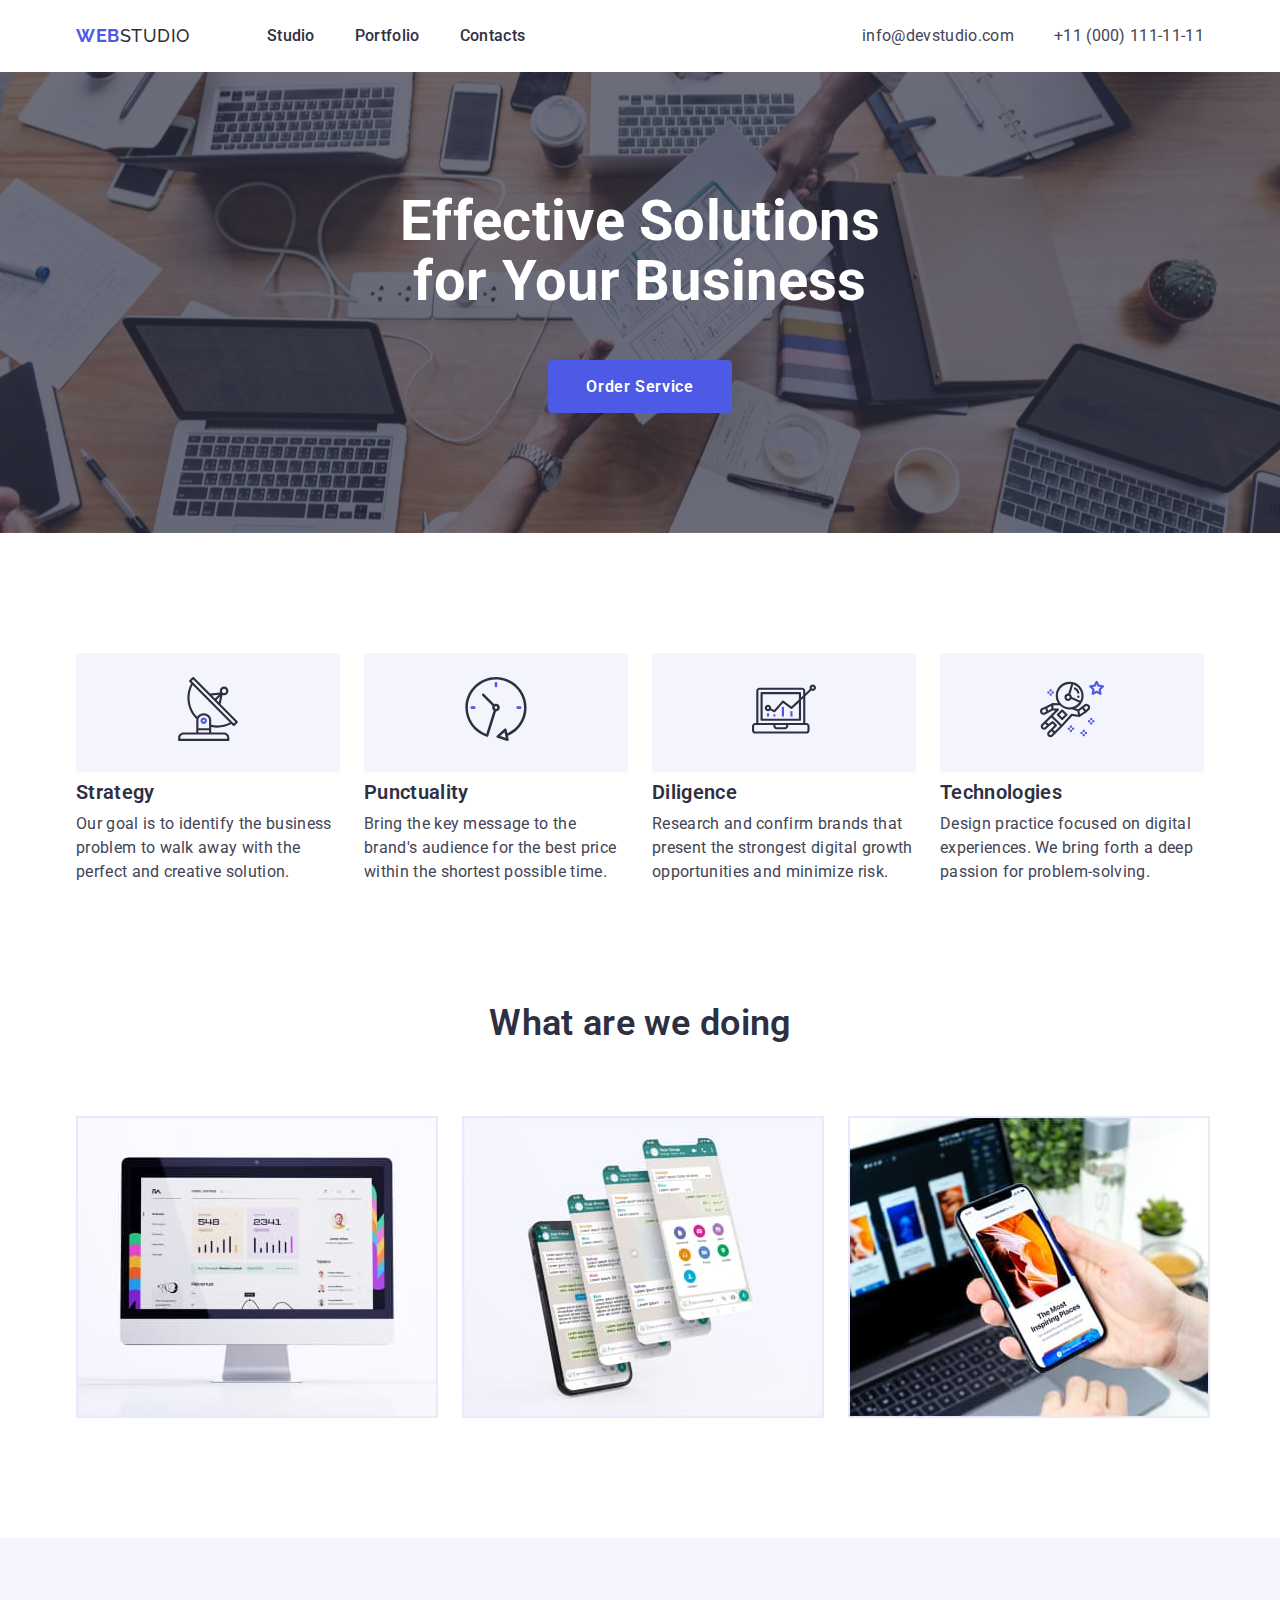
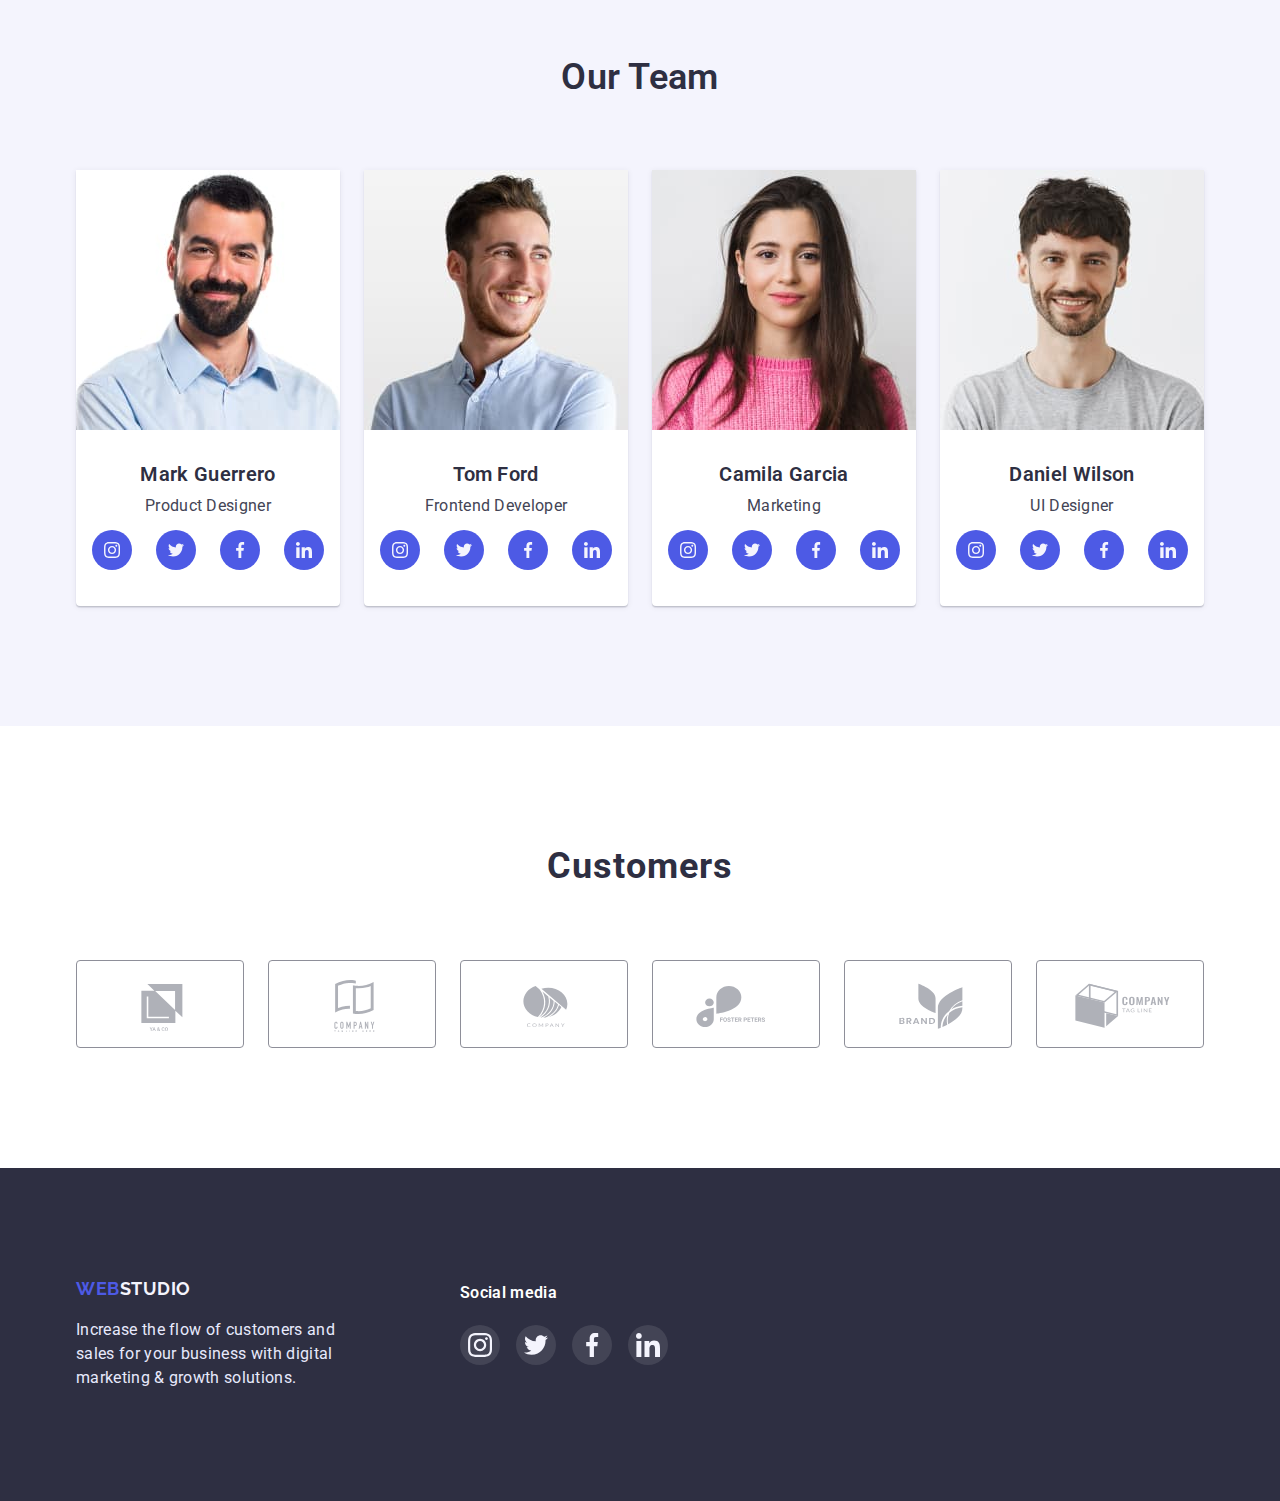
==== commit a29a9181: "Corrections styles and icons" ====
--- a/index.html
+++ b/index.html
@@ -132,16 +132,106 @@
                 <img class="team-img" src="./images/tom.jpg" alt="smiling man" width="262">
                 <h3 class="team-member list">Tom Ford</h3>
                 <p class="team-job-title list">Frontend Developer</p>
+                <ul class="team-soc-list list">
+                    <li class="team-soc-item list">
+                        <a href="#" class="team-soc-link">
+                            <svg class="team-icon" width="16" height="16">
+                                <use href="./images/icons.svg#icon-instagram" ></use>
+                            </svg>
+                        </a>
+                    </li>
+                     <li class="team-soc-item">
+                        <a href="#" class="team-soc-link">
+                            <svg class="team-icon" width="16" height="16">
+                                <use href="./images/icons.svg#icon-twitter"></use>
+                            </svg>
+                        </a>
+                    </li>
+                     <li class="team-soc-item">
+                        <a href="#" class="team-soc-link">
+                            <svg class="team-icon" width="16" height="16">
+                                <use href="./images/icons.svg#icon-facebook"></use>
+                            </svg>
+                        </a>
+                    </li>
+                     <li class="team-soc-item">
+                        <a href="#" class="team-soc-link">
+                            <svg class="team-icon" width="16" height="16">
+                                <use href="./images/icons.svg#icon-linkedin"></use>
+                            </svg>
+                        </a>
+                    </li>
+                </ul>
             </li>
             <li class="team-card">
                 <img class="team-img" src="./images/camila.jpg" alt="beautiful women" width="262">
                 <h3 class="team-member list">Camila Garcia</h3>
                 <p class="team-job-title list">Marketing</p>
+                <ul class="team-soc-list list">
+                    <li class="team-soc-item list">
+                        <a href="#" class="team-soc-link">
+                            <svg class="team-icon" width="16" height="16">
+                                <use href="./images/icons.svg#icon-instagram" ></use>
+                            </svg>
+                        </a>
+                    </li>
+                     <li class="team-soc-item">
+                        <a href="#" class="team-soc-link">
+                            <svg class="team-icon" width="16" height="16">
+                                <use href="./images/icons.svg#icon-twitter"></use>
+                            </svg>
+                        </a>
+                    </li>
+                     <li class="team-soc-item">
+                        <a href="#" class="team-soc-link">
+                            <svg class="team-icon" width="16" height="16">
+                                <use href="./images/icons.svg#icon-facebook"></use>
+                            </svg>
+                        </a>
+                    </li>
+                     <li class="team-soc-item">
+                        <a href="#" class="team-soc-link">
+                            <svg class="team-icon" width="16" height="16">
+                                <use href="./images/icons.svg#icon-linkedin"></use>
+                            </svg>
+                        </a>
+                    </li>
+                </ul>
             </li>
             <li class="team-card">
                 <img class="team-img" src="./images/daniel.jpg" alt="smiling bearded man" width="262">
                 <h3 class="team-member list">Daniel Wilson</h3>
                 <p class="team-job-title list">UI Designer</p>
+                <ul class="team-soc-list list">
+                    <li class="team-soc-item list">
+                        <a href="#" class="team-soc-link">
+                            <svg class="team-icon" width="16" height="16">
+                                <use href="./images/icons.svg#icon-instagram" ></use>
+                            </svg>
+                        </a>
+                    </li>
+                     <li class="team-soc-item">
+                        <a href="#" class="team-soc-link">
+                            <svg class="team-icon" width="16" height="16">
+                                <use href="./images/icons.svg#icon-twitter"></use>
+                            </svg>
+                        </a>
+                    </li>
+                     <li class="team-soc-item">
+                        <a href="#" class="team-soc-link">
+                            <svg class="team-icon" width="16" height="16">
+                                <use href="./images/icons.svg#icon-facebook"></use>
+                            </svg>
+                        </a>
+                    </li>
+                     <li class="team-soc-item">
+                        <a href="#" class="team-soc-link">
+                            <svg class="team-icon" width="16" height="16">
+                                <use href="./images/icons.svg#icon-linkedin"></use>
+                            </svg>
+                        </a>
+                    </li>
+                </ul>
             </li>
         </ul>
     </div> 
@@ -197,10 +287,45 @@
 </section>
     </main>
     <footer class="footer">
-        <div class="container footer-block">
-            <a href="./index.html" class="footer-logo"> <span class="footer-logo-web">Web</span>Studio </a>
-            <p class="footer-text list">Increase the flow of customers and sales for your business with digital marketing & growth solutions.</p>    
-        </div>
-         </footer>
+        <div class="footer-section container">
+            <div class="footer-block">
+                <a href="./index.html" class="footer-logo"> <span class="footer-logo-web">Web</span>Studio </a>
+                <p class="footer-text list">Increase the flow of customers and sales for your business with digital marketing & growth solutions.</p>    
+            </div>
+            <div class="footer-social list">
+                <h2 class="footer-social-title">Social media</h2>
+                <ul class="footer-soc-list list">
+                    <li class="footer-soc-item list">
+                        <a href="#" class="footer-soc-link">
+                            <svg class="footer-icon" width="24" height="24">
+                                <use href="./images/icons.svg#icon-instagram" ></use>
+                            </svg>
+                        </a>
+                    </li>
+                     <li class="footer-soc-item">
+                        <a href="#" class="footer-soc-link">
+                            <svg class="footer-icon" width="24" height="24">
+                                <use href="./images/icons.svg#icon-twitter"></use>
+                            </svg>
+                        </a>
+                    </li>
+                     <li class="footer-soc-item">
+                        <a href="#" class="footer-soc-link">
+                            <svg class="footer-icon" width="24" height="24">
+                                <use href="./images/icons.svg#icon-facebook"></use>
+                            </svg>
+                        </a>
+                    </li>
+                     <li class="footer-soc-item">
+                        <a href="#" class="footer-soc-link">
+                            <svg class="footer-icon" width="24" height="24">
+                                <use href="./images/icons.svg#icon-linkedin"></use>
+                            </svg>
+                        </a>
+                    </li>
+                </ul>
+            </div>
+        </div>    
+     </footer>
 </body>
 </html>
--- a/css/styles.css
+++ b/css/styles.css
@@ -8,7 +8,10 @@
     --footer-bgn-color: #2E2F42;
     --footer-logo-color: #F4F4FD;
     --footer-text-color: #E7E9FC;
+    --footer-icons-color: rgba(255, 255, 255, 0.1);
+    --footer_icons-hover: #31D0AA;
     --border-color:#E7E9FC;
+    --border-secondary-color: #F4F4FD;
     --brand-color: #4D5AE5;
     --brand-hover-color: #404BBF;
     --border-icons-color: #8E8F99;
@@ -183,6 +186,7 @@
 .hero-button:hover,
 .hero-button:focus {
     background-color: var(--brand-hover-color);
+    box-shadow: 0px 4px 4px rgba(0, 0, 0, 0.15);
 }
 
 .button-text {
@@ -241,6 +245,11 @@
     list-style-type: none;
 }
 
+.work-list-item {
+    border: 1px solid #E7E9FC;
+    background: linear-gradient(0deg, rgba(77, 90, 229, 0.1), rgba(77, 90, 229, 0.1))
+}
+
 .work-list-item + .work-list-item {
     margin-left: 24px;
 }
@@ -321,6 +330,11 @@
     border-radius: 50%;
     width: 40px;
     height: 40px;
+}
+
+.team-soc-link:hover,
+.team-soc-link:focus {
+    background-color: var(--brand-hover-color);
 }
 
 .team-icon {
@@ -438,11 +452,19 @@
     display: block;
 
     text-decoration: none;
+}
+
+.portfolio-item-card:hover,
+.portfolio-item-card:focus {
     box-shadow: 0px 1px 6px rgba(46, 47, 66, 0.08);
 }
 
+.portfolio-item-img {
+    background: linear-gradient(0deg, rgba(77, 90, 229, 0.1), rgba(77, 90, 229, 0.1))
+}
+
 .portfolio-item-text {
-    border: 0.5px solid #F4F4FD;
+    border: 0.5px solid var(--border-secondary-color);
     border-top: transparent;
     padding-top: 32px;
     padding-bottom: 32px;
@@ -470,6 +492,14 @@
     background-color: var(--footer-bgn-color);
 }
 
+.footer-section {
+    display: flex;
+    align-items: center;
+}
+
+.footer-block {
+    margin-right: 120px;
+}
 
 .footer-logo, .footer-logo-web {
     color: var(--footer-logo-color);
@@ -490,4 +520,42 @@
     margin-top: 16px;
     width: 264px;
     color: var(--footer-text-color);
-}+}
+
+
+.footer-social-title {
+    color: var(--white-text-color);
+    font-weight: 600;
+    line-height: 1.5em;
+    font-size: 16px;
+    margin-bottom: 16px;
+}
+
+.footer-soc-list {
+    display: flex;
+    align-items: center;
+    justify-content: center;
+    column-gap: 16px;
+    padding: 4px 0;
+    margin-bottom: 32px;
+    list-style-type: none;
+}
+
+.footer-soc-link {
+    background-color: var(--footer-icons-color);
+    display: flex;
+    align-items: center;
+    justify-content: center;
+    border-radius: 50%;
+    width: 40px;
+    height: 40px;
+}
+
+.footer-soc-link:hover,
+.footer-soc-link:focus {
+    background-color: var(--footer_icons-hover);
+}
+
+.footer-icon {
+    fill: var(--secondary-icon-color);
+}
